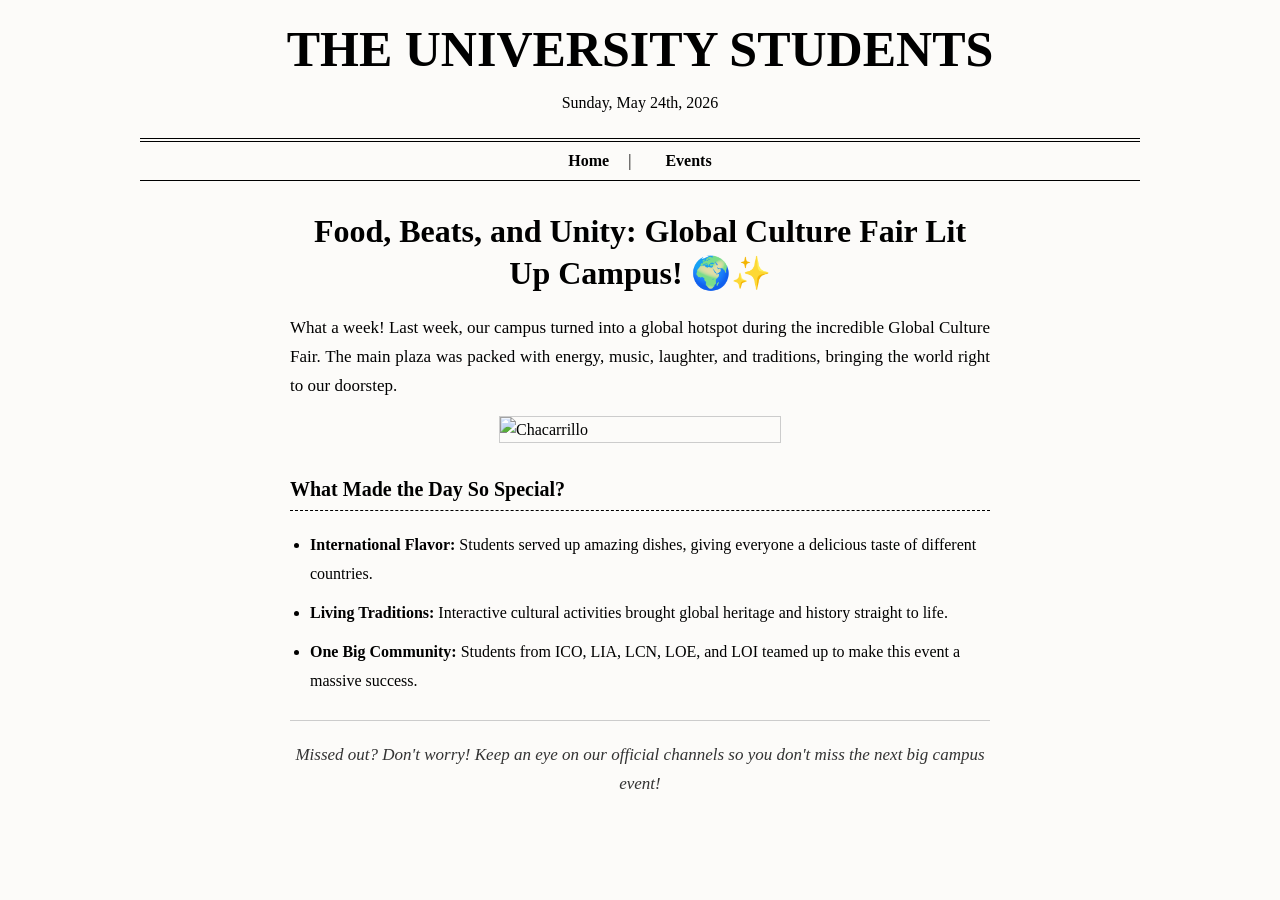
==== events.html @ 2175d579 "Add files via upload" ====
<!DOCTYPE html>
<html lang="en">
<head>
    <meta charset="UTF-8">
    <title>Events in UAEMEX - The University Students</title>
    <link rel="stylesheet" href="estilos.css">
</head>
<body>

    <!-- Cabecera del Periódico -->
    <header>
        <h1>THE UNIVERSITY STUDENTS</h1>
        <p class="fecha">Sunday, May 24th, 2026</p>
    </header>

    <!-- Enlace para regresar -->
    <nav class="menu-principal">
    	<a href="index.html">Home</a>
    	<a href="events.html">Events</a>
    </nav>

        <!-- Zona de Contenido de la Noticia -->
    <main class="seccion-noticia-individual">
        <article class="articulo-completo">
            <!-- Título Principal de la Noticia -->
            <h2 class="titulo-noticia">Food, Beats, and Unity: Global Culture Fair Lit Up Campus! 🌍✨</h2>
            
            <!-- Párrafos de Introducción -->
            <p class="parrafo-prensa">What a week! Last week, our campus turned into a global hotspot during the incredible Global Culture Fair. The main plaza was packed with energy, music, laughter, and traditions, bringing the world right to our doorstep.</p>

	    <img src="imagenes/globalCulture.jpg" alt="Chacarrillo" class="imagen-noticia">
            
            <!-- Subtítulo -->
            <h3 class="subtitulo-noticia">What Made the Day So Special?</h3>
            
            <!-- Lista de Características Destacadas -->
            <ul class="lista-detalles">
                <li><strong>International Flavor:</strong> Students served up amazing dishes, giving everyone a delicious taste of different countries.</li>
                <li><strong>Living Traditions:</strong> Interactive cultural activities brought global heritage and history straight to life.</li>
                <li><strong>One Big Community:</strong> Students from ICO, LIA, LCN, LOE, and LOI teamed up to make this event a massive success.</li>
            </ul>
            
            <hr class="separador">
            
            <!-- Párrafo de Cierre -->
            <p class="parrafo-prensa cierre-noticia">Missed out? Don't worry! Keep an eye on our official channels so you don't miss the next big campus event!</p>
        </article>
    </main>


</body>
</html>
---- estilos.css ----
/* --- TUS ESTILOS ANTERIORES SE MANTIENEN IGUAL --- */

body {
    font-family: 'Times New Roman', serif;
    max-width: 1000px;
    margin: 0 auto;
    padding: 20px;
    background-color: #fcfbf9;
}

header {
    text-align: center;
    border-bottom: 4px double #000;
    padding-bottom: 10px;
}

header h1 {
    font-size: 50px;
    margin: 0;
}

.contenedor-prensa {
    display: flex;
    gap: 30px;
}

/* --- DISEÑO DEL MENÚ PRINCIPAL --- */
.menu-principal {
    text-align: center;
    padding: 10px 0;
    border-bottom: 1px solid #000;
    margin-bottom: 20px;
}

.menu-principal a {
    text-decoration: none;
    color: #000;
    font-weight: bold;
    margin: 0 15px; /* Espaciado entre los enlaces */
}

/* Añade una barra vertical automática entre los enlaces, excepto en el último */
.menu-principal a:not(:last-child)::after {
    content: " |";
    margin-left: 15px;
    color: #000;
    font-weight: normal;
}

.noticia-principal {
    flex: 2;
    border-right: 1px solid #ccc;
    padding-right: 20px;
}

.noticias-secundarias {
    flex: 1;
}

.boton-ver-mas {
    display: inline-block;
    background-color: #000;
    color: #fff;
    padding: 8px 15px;
    text-decoration: none;
    font-weight: bold;
    font-size: 14px;
    margin-top: 15px;
    border: 1px solid #000;
}

.boton-ver-mas:hover {
    background-color: #fff;
    color: #000;
}

/* --- NUEVOS ESTILOS PARA LA PÁGINA DE EXÁMENES --- */

/* Contenedor del enlace de regresar */
.navegacion-volver {
    text-align: center;
    margin-top: 15px;
}

.enlace-volver {
    color: #000;
    font-weight: bold;
    text-decoration: none;
}

/* Caja que centra la noticia individual a lo ancho */
.seccion-noticia-individual {
    max-width: 700px;
    margin: 30px auto;
}

/* Estilos de los textos en la noticia individual */
.articulo-completo {
    line-height: 1.6;
}

.articulo-completo h2 {
    font-size: 32px;
    text-align: center;
    margin-bottom: 20px;
}

.articulo-completo .introduccion {
    font-size: 18px;
    text-align: justify;
}

/* Línea separadora clásica */
.separador {
    border: 0;
    border-top: 1px solid #ccc;
    margin: 20px 0;
}

.articulo-completo h3 {
    font-size: 20px;
    margin-bottom: 20px;
}

.articulo-completo h4 {
    font-size: 20px;
    margin-bottom: 20px;
}

.articulo-completo h5 {
    font-size: 20px;
    margin-bottom: 20px;
}

.imagen-noticia {
    width: 40%;           /* Ocupará solo el 60% del ancho de la columna */
    max-width: 500px;     /* Límite máximo para que no se vea gigante en pantallas grandes */
    height: auto;         /* Evita que la foto se deforme o se estire */
    display: block;       /* Permite centrar la imagen */
    margin: 15px auto;    /* Centra la imagen horizontalmente y da espacio arriba/abajo */
    border: 1px solid #ccc;
}

/* --- ESTILOS DE LA NOTICIA DE EVENTOS --- */

/* Título principal más llamativo */
.titulo-noticia {
    font-size: 34px;
    text-align: center;
    line-height: 1.3;
    margin-bottom: 25px;
}

/* Subtítulo intermedio */
.subtitulo-noticia {
    font-size: 22px;
    margin-top: 30px;
    margin-bottom: 15px;
    border-bottom: 1px dashed #000; /* Línea discontinua estilo prensa */
    padding-bottom: 5px;
}

/* Párrafos justificados y con buen espacio para leer */
.parrafo-prensa {
    font-size: 17px;
    text-align: justify;
    line-height: 1.7;
    margin-bottom: 15px;
}

/* Estilo para la lista de viñetas */
.lista-detalles {
    font-size: 16px;
    line-height: 1.8;
    padding-left: 20px;
    margin-bottom: 25px;
}

.lista-detalles li {
    margin-bottom: 10px; /* Espacio entre cada punto de la lista */
}

/* Texto de cierre en cursiva para dar énfasis */
.cierre-noticia {
    font-style: italic;
    text-align: center;
    color: #333;
}

/* --- CONFIGURACIÓN DE COLUMNAS DE LA PORTADA --- */
.contenedor-prensa {
    display: flex;
    gap: 40px;          /* Aumentamos la separación entre columnas */
    align-items: flex-start;
}

.noticia-principal {
    flex: 3;            /* Le damos mucho más espacio a la noticia principal (3 partes) */
    border-right: 1px solid #ccc;
    padding-right: 30px;
    
    /* ESTO OBLIGA A QUE TODO VAYA HACIA ABAJO UNO TRAS OTRO */
    display: block !important; 
}

.noticias-secundarias {
    flex: 1.2;          /* Ampliamos esta columna para que el botón no se apriete */
    min-width: 220px;   /* Evita que se encoja de más en pantallas pequeñas */
}

/* --- ESTILOS DE ELEMENTOS DE TEXTO --- */
.titulo-bienvenida {
    font-size: 28px;
    line-height: 1.3;
    margin-bottom: 20px;
    text-transform: uppercase;
    letter-spacing: 0.5px;
    display: block;     /* Ocupa todo su renglón */
}

.presentacion-texto {
    font-size: 17px;
    text-align: justify;
    line-height: 1.7;
    margin-bottom: 15px;
    display: block;     /* Ocupa todo su renglón */
}

/* --- CAJA DE AUTORES COMPLETAMENTE CORREGIDA --- */
.bloque-autores {
    margin-top: 40px;
    padding: 20px;
    border: 1px solid #000;
    background-color: #f7f5f0;
    display: block;     /* Va al fondo de la nota ocupando todo el ancho */
    clear: both;
}

.titulo-autores {
    font-size: 16px;
    margin: 0 0 15px 0;
    text-transform: uppercase;
    border-bottom: 1px solid #000;
    padding-bottom: 5px;
}

.lista-autores {
    list-style-type: square; 
    padding-left: 20px;
    margin: 0 0 15px 0;
    font-size: 15px;
    display: block;     /* Asegura que los nombres se listen verticalmente */
}

.lista-autores li {
    margin-bottom: 10px;
    display: list-item; /* Devuelve el formato de lista estándar */
}

/* --- BOTÓN DE RECUERDO AMPLIADO --- */
.boton-ver-mas {
    display: block;       /* Ahora ocupa todo el ancho de su columna lateral */
    text-align: center;   /* Centra el texto dentro del botón */
    background-color: #000;
    color: #fff;
    padding: 12px 15px;   /* Más espacio interno para que no se sienta apretado */
    text-decoration: none;
    font-weight: bold;
    font-size: 14px;
    margin-top: 15px;
    border: 1px solid #000;
}
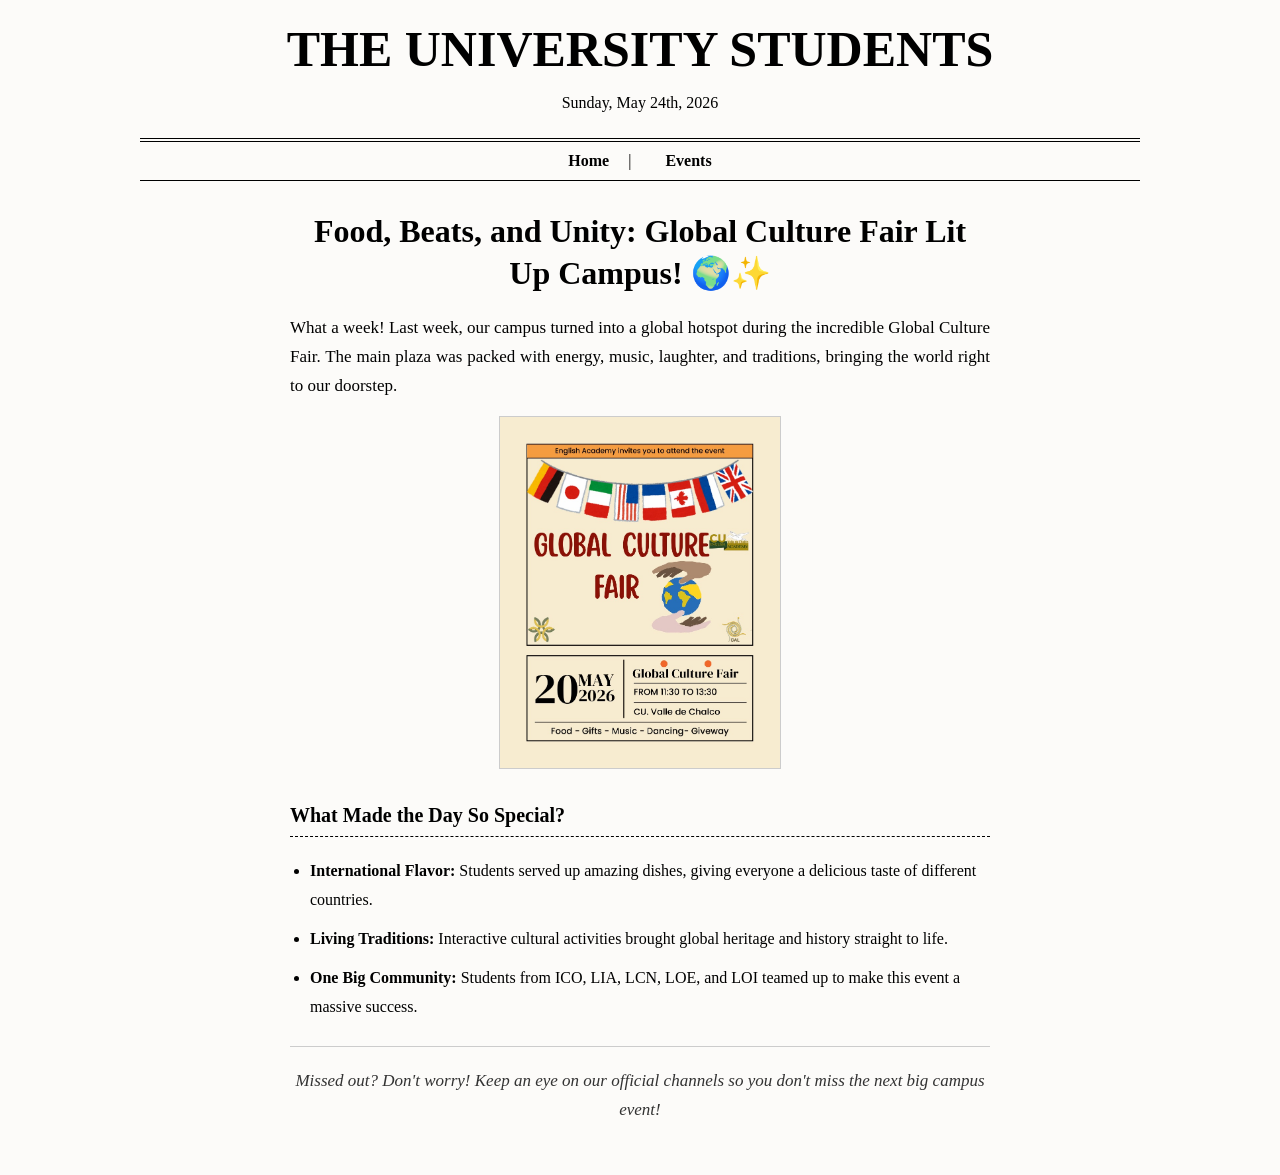
==== commit 1603fdfc: "Update events.html" ====
--- a/events.html
+++ b/events.html
@@ -28,7 +28,7 @@
             <!-- Párrafos de Introducción -->
             <p class="parrafo-prensa">What a week! Last week, our campus turned into a global hotspot during the incredible Global Culture Fair. The main plaza was packed with energy, music, laughter, and traditions, bringing the world right to our doorstep.</p>
 
-	    <img src="imagenes/globalCulture.jpg" alt="Chacarrillo" class="imagen-noticia">
+	    <img src="Imagenes/globalCulture.jpg" alt="Chacarrillo" class="imagen-noticia">
             
             <!-- Subtítulo -->
             <h3 class="subtitulo-noticia">What Made the Day So Special?</h3>
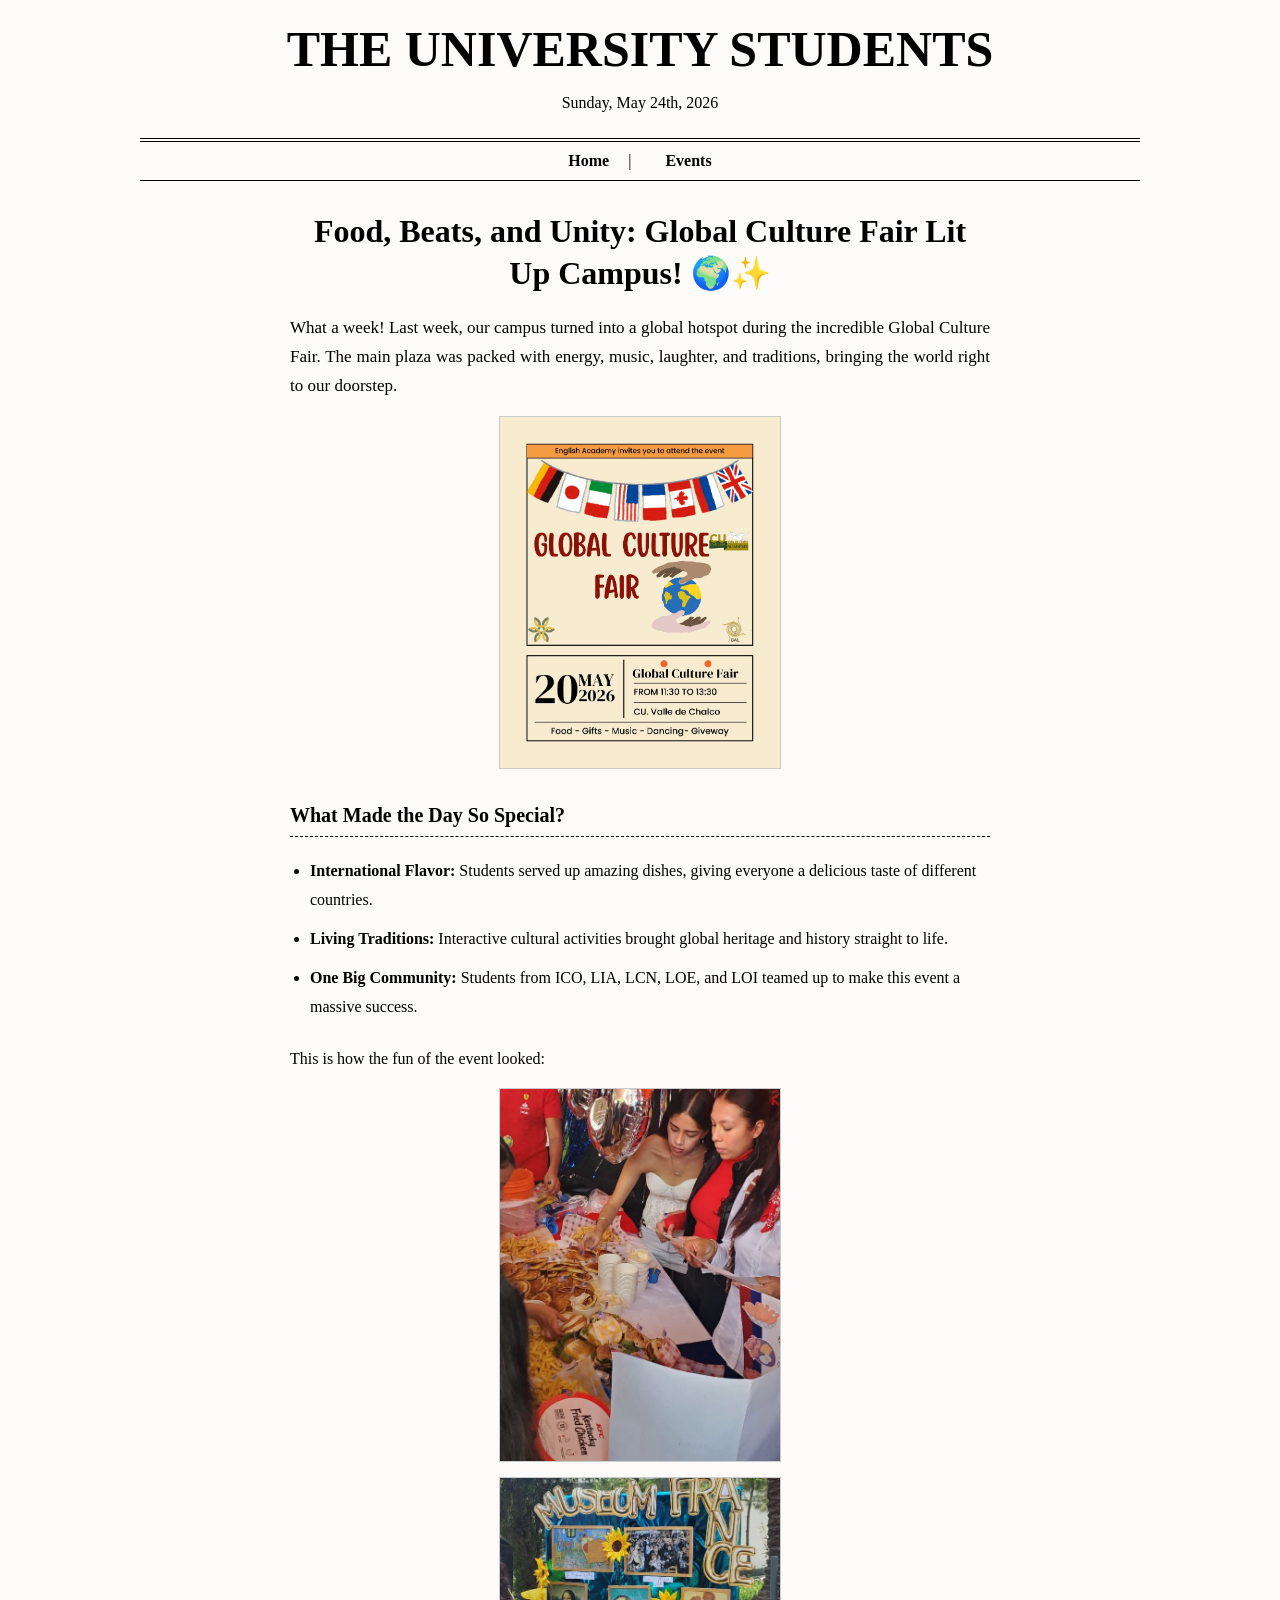
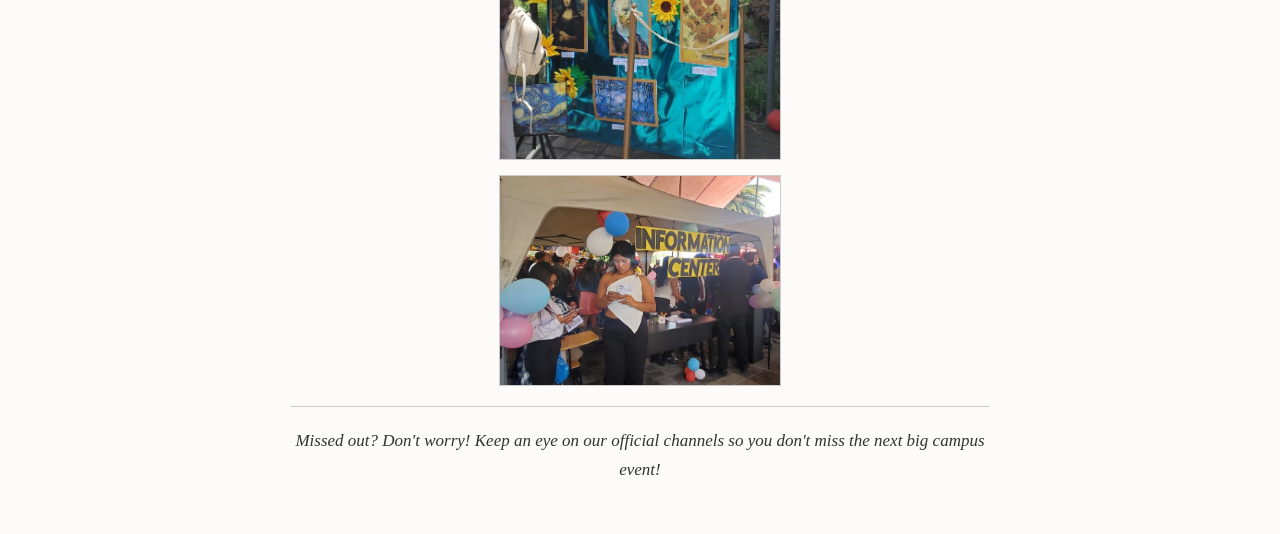
==== commit 91322ee2: "Update events.html" ====
--- a/events.html
+++ b/events.html
@@ -39,7 +39,13 @@
                 <li><strong>Living Traditions:</strong> Interactive cultural activities brought global heritage and history straight to life.</li>
                 <li><strong>One Big Community:</strong> Students from ICO, LIA, LCN, LOE, and LOI teamed up to make this event a massive success.</li>
             </ul>
-            
+
+			<p>This is how the fun of the event looked:
+			</p>
+			<img src="Imagenes/gC1.jpg" alt="Chacarrillo" class="imagen-noticia">
+			<img src="Imagenes/gC2.jpg" alt="Chacarrillo" class="imagen-noticia">
+			<img src="Imagenes/gC3.jpg" alt="Chacarrillo" class="imagen-noticia">
+			
             <hr class="separador">
             
             <!-- Párrafo de Cierre -->
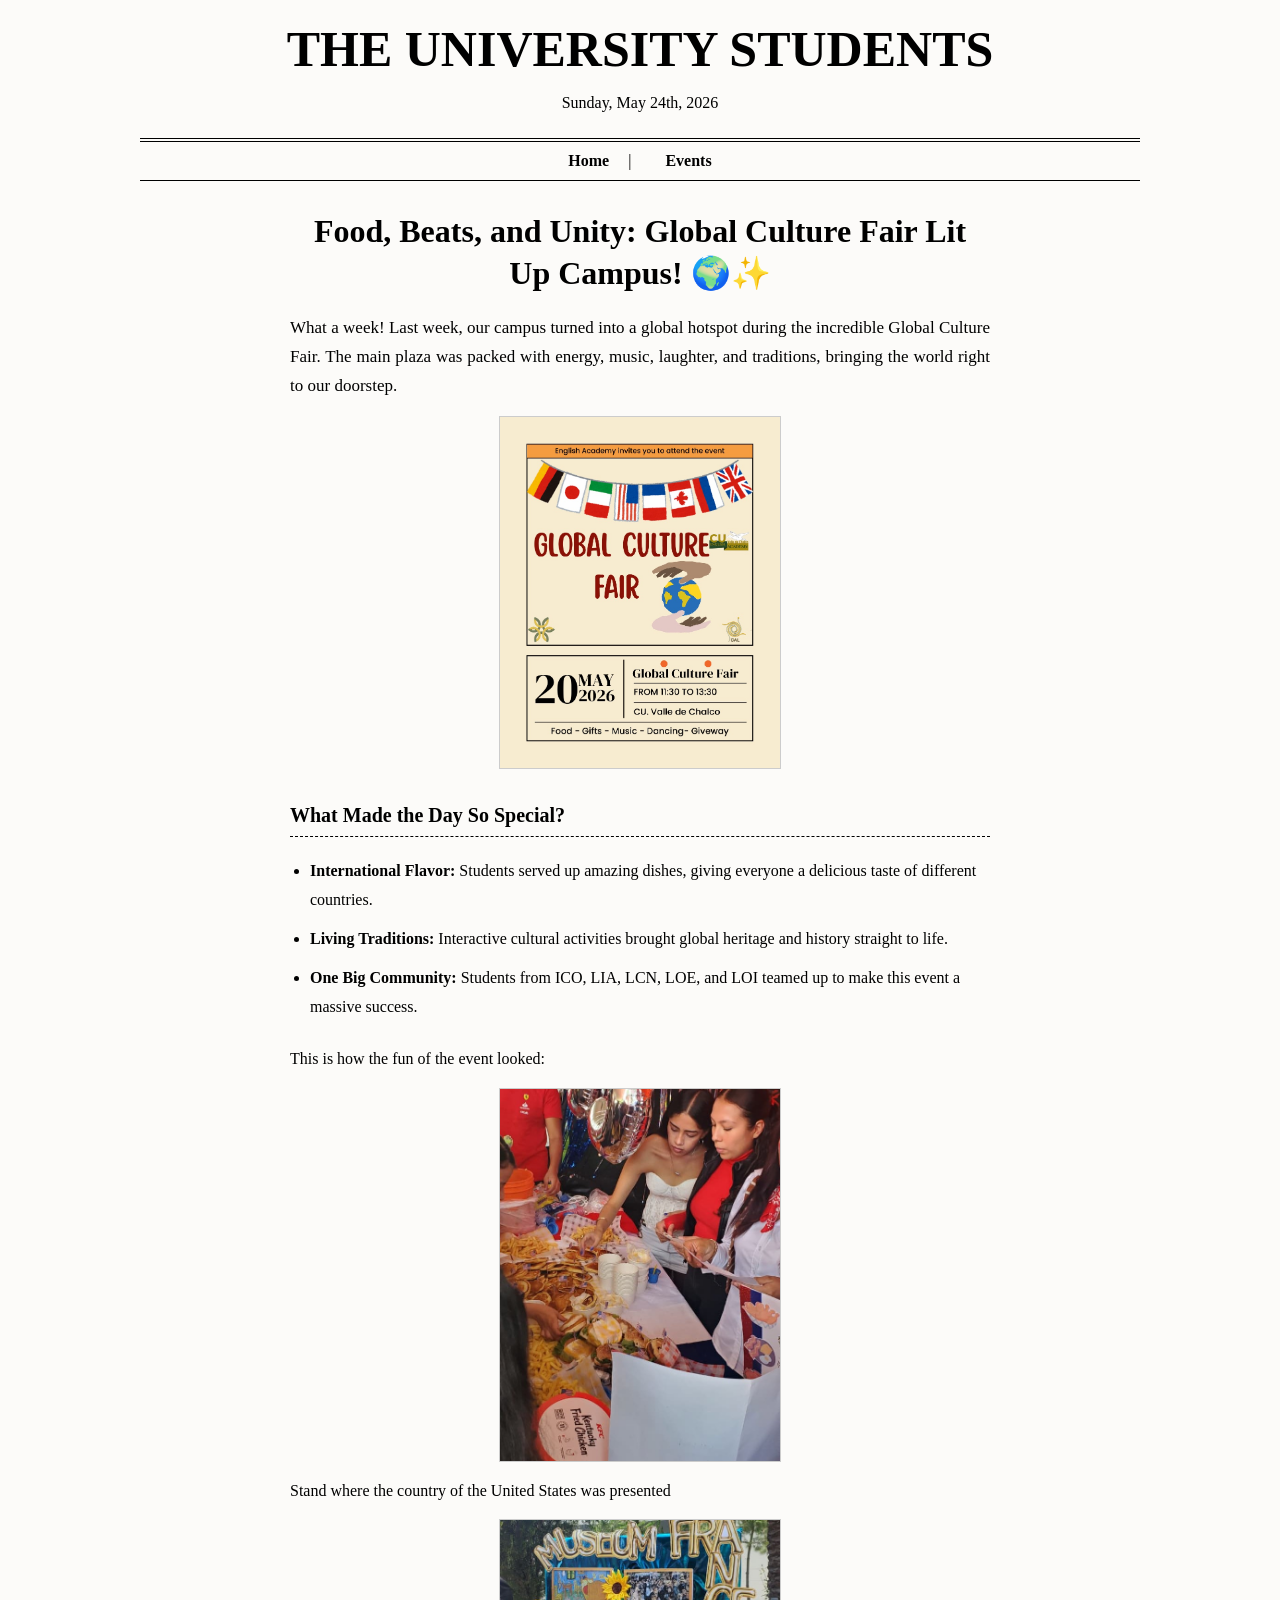
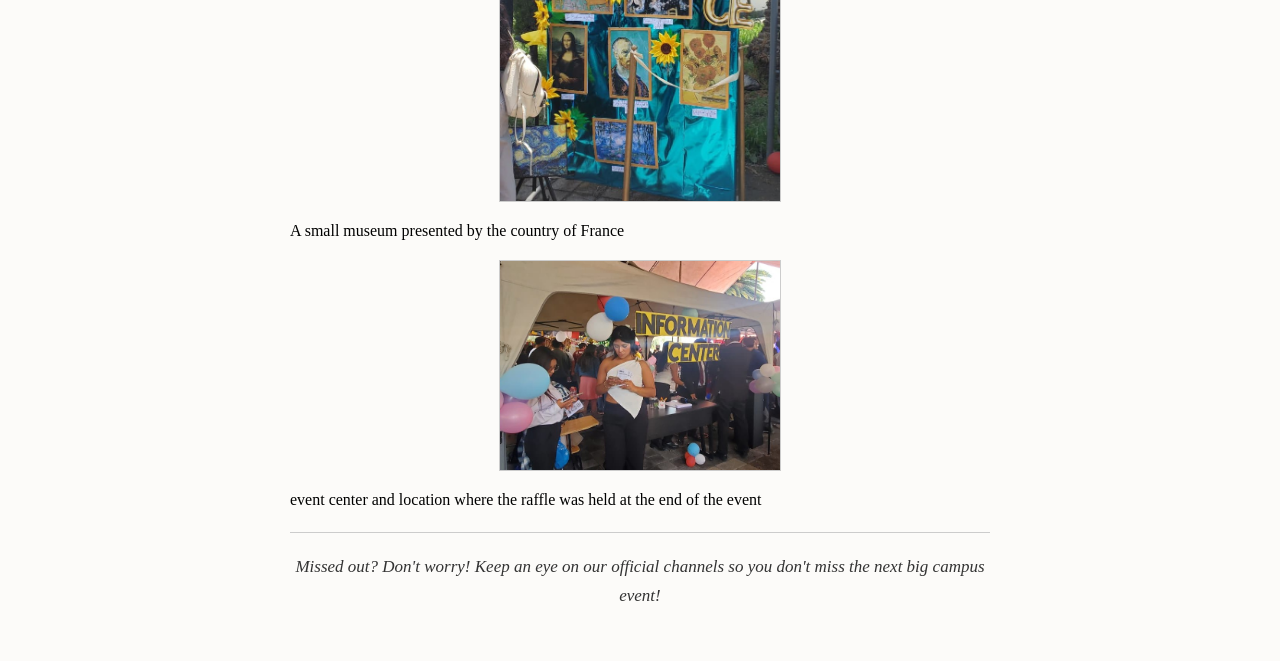
==== commit 4946c958: "Update events.html" ====
--- a/events.html
+++ b/events.html
@@ -43,8 +43,11 @@
 			<p>This is how the fun of the event looked:
 			</p>
 			<img src="Imagenes/gC1.jpg" alt="Chacarrillo" class="imagen-noticia">
+			<P class = "gC">Stand where the country of the United States was presented</P>
 			<img src="Imagenes/gC2.jpg" alt="Chacarrillo" class="imagen-noticia">
+			<P class = "gC">A small museum presented by the country of France</P>
 			<img src="Imagenes/gC3.jpg" alt="Chacarrillo" class="imagen-noticia">
+			<P class = "gC">event center and location where the raffle was held at the end of the event</P>
 			
             <hr class="separador">
             
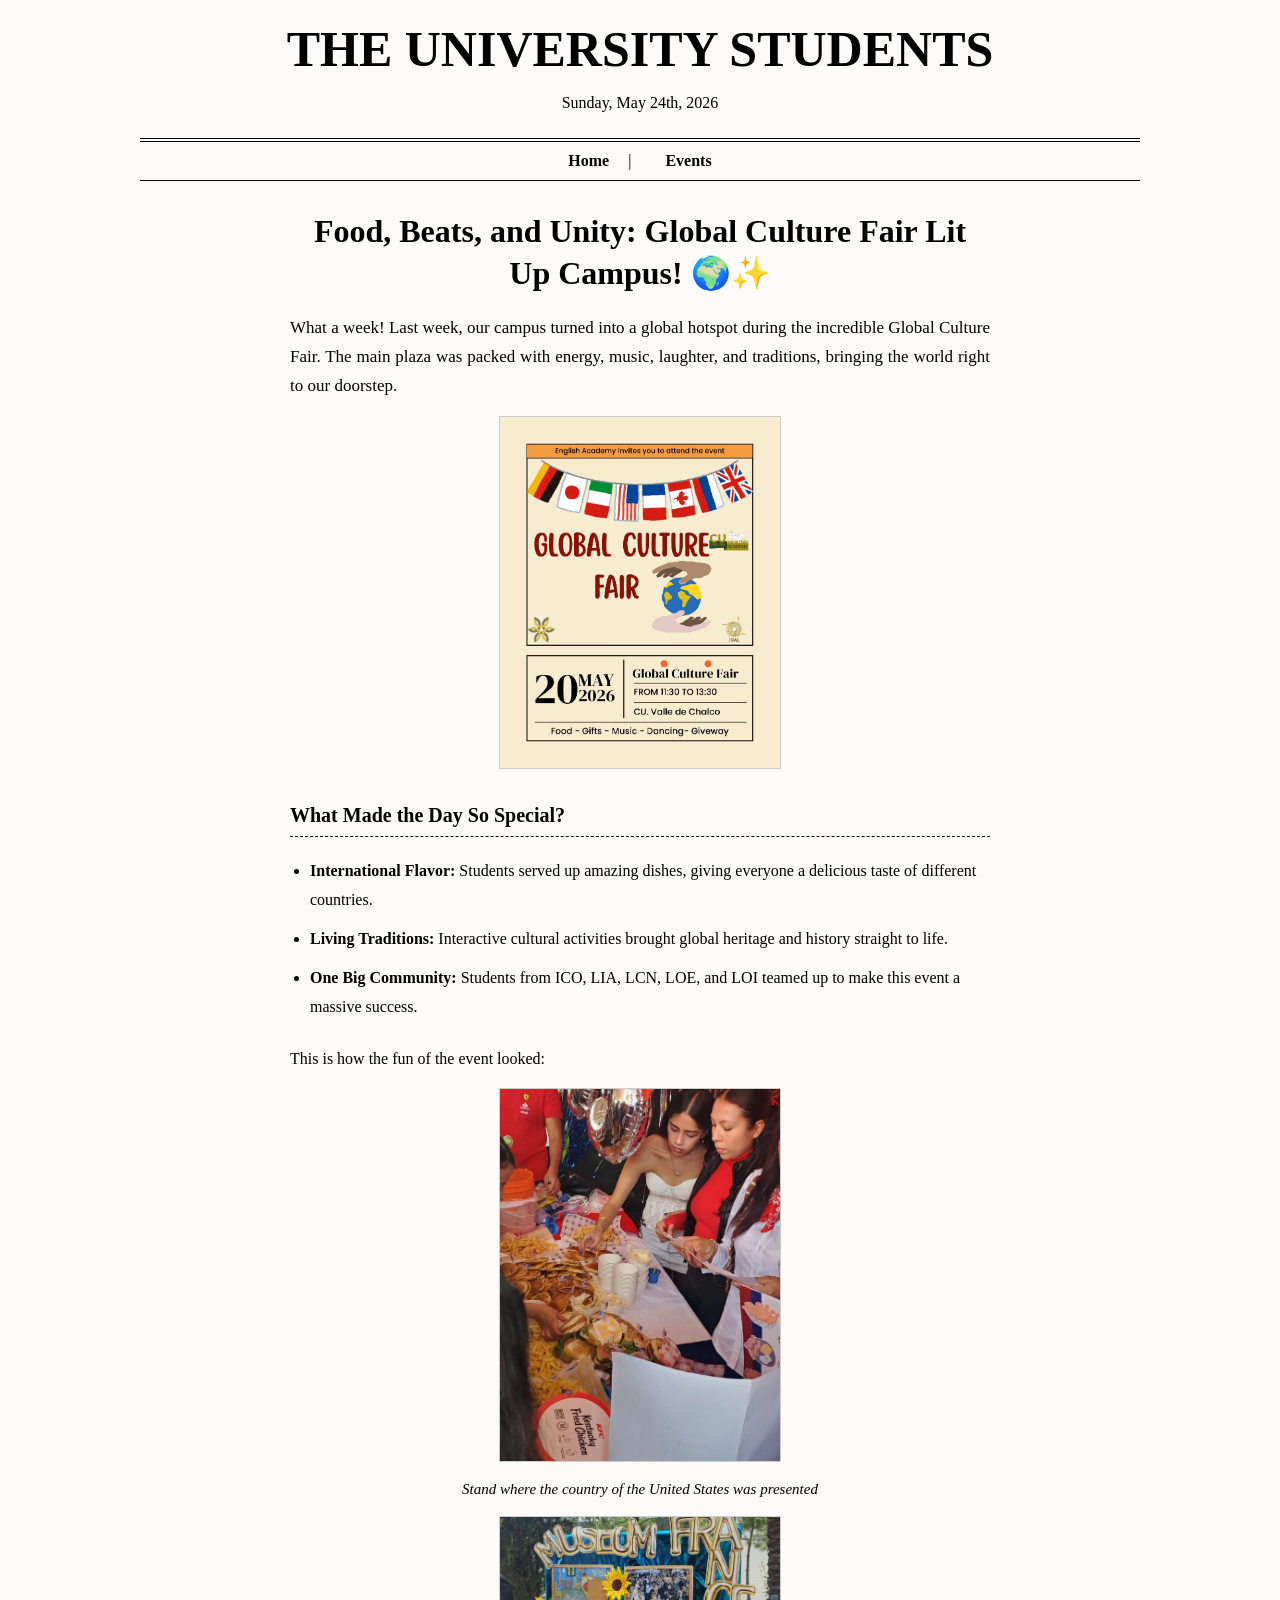
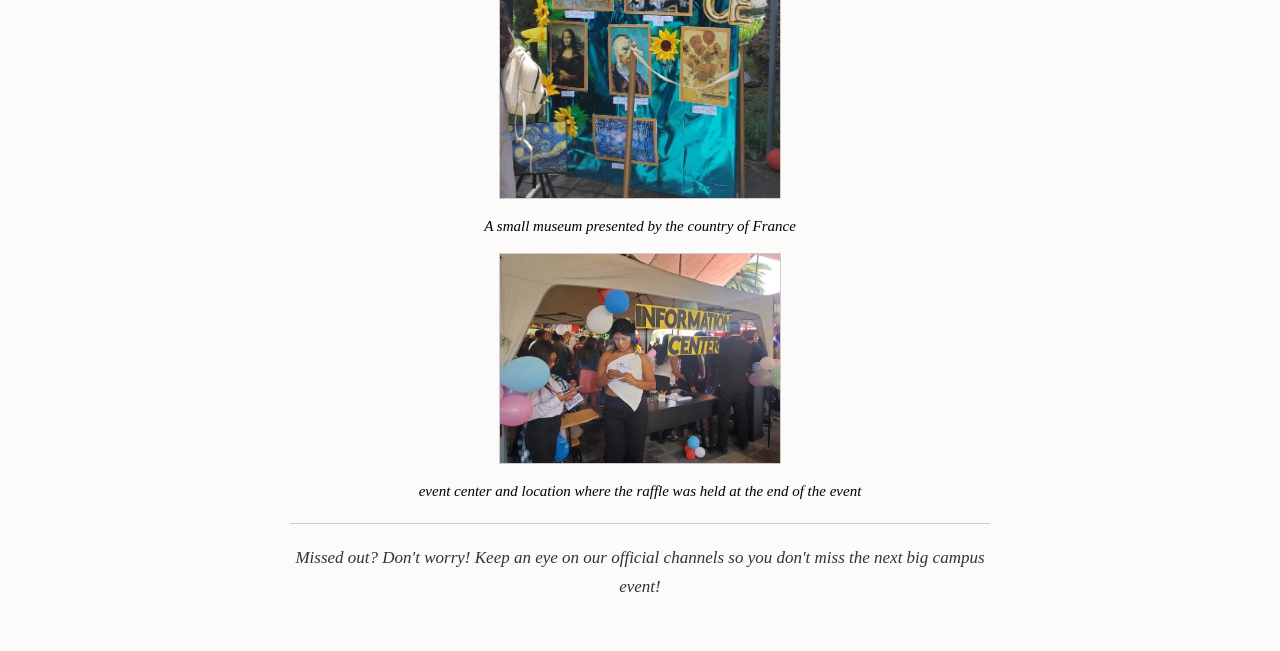
==== commit 16e9830b: "Update events.html" ====
--- a/events.html
+++ b/events.html
@@ -43,11 +43,11 @@
 			<p>This is how the fun of the event looked:
 			</p>
 			<img src="Imagenes/gC1.jpg" alt="Chacarrillo" class="imagen-noticia">
-			<P class = "gC">Stand where the country of the United States was presented</P>
+			<P class ="gC">Stand where the country of the United States was presented</P>
 			<img src="Imagenes/gC2.jpg" alt="Chacarrillo" class="imagen-noticia">
-			<P class = "gC">A small museum presented by the country of France</P>
+			<P class ="gC">A small museum presented by the country of France</P>
 			<img src="Imagenes/gC3.jpg" alt="Chacarrillo" class="imagen-noticia">
-			<P class = "gC">event center and location where the raffle was held at the end of the event</P>
+			<P class ="gC">event center and location where the raffle was held at the end of the event</P>
 			
             <hr class="separador">
             
--- a/estilos.css
+++ b/estilos.css
@@ -270,3 +270,9 @@
     margin-top: 15px;
     border: 1px solid #000;
 }
+
+.gC{
+    font-size: 15px;
+    font-style: italic;
+    text-align: center;
+}
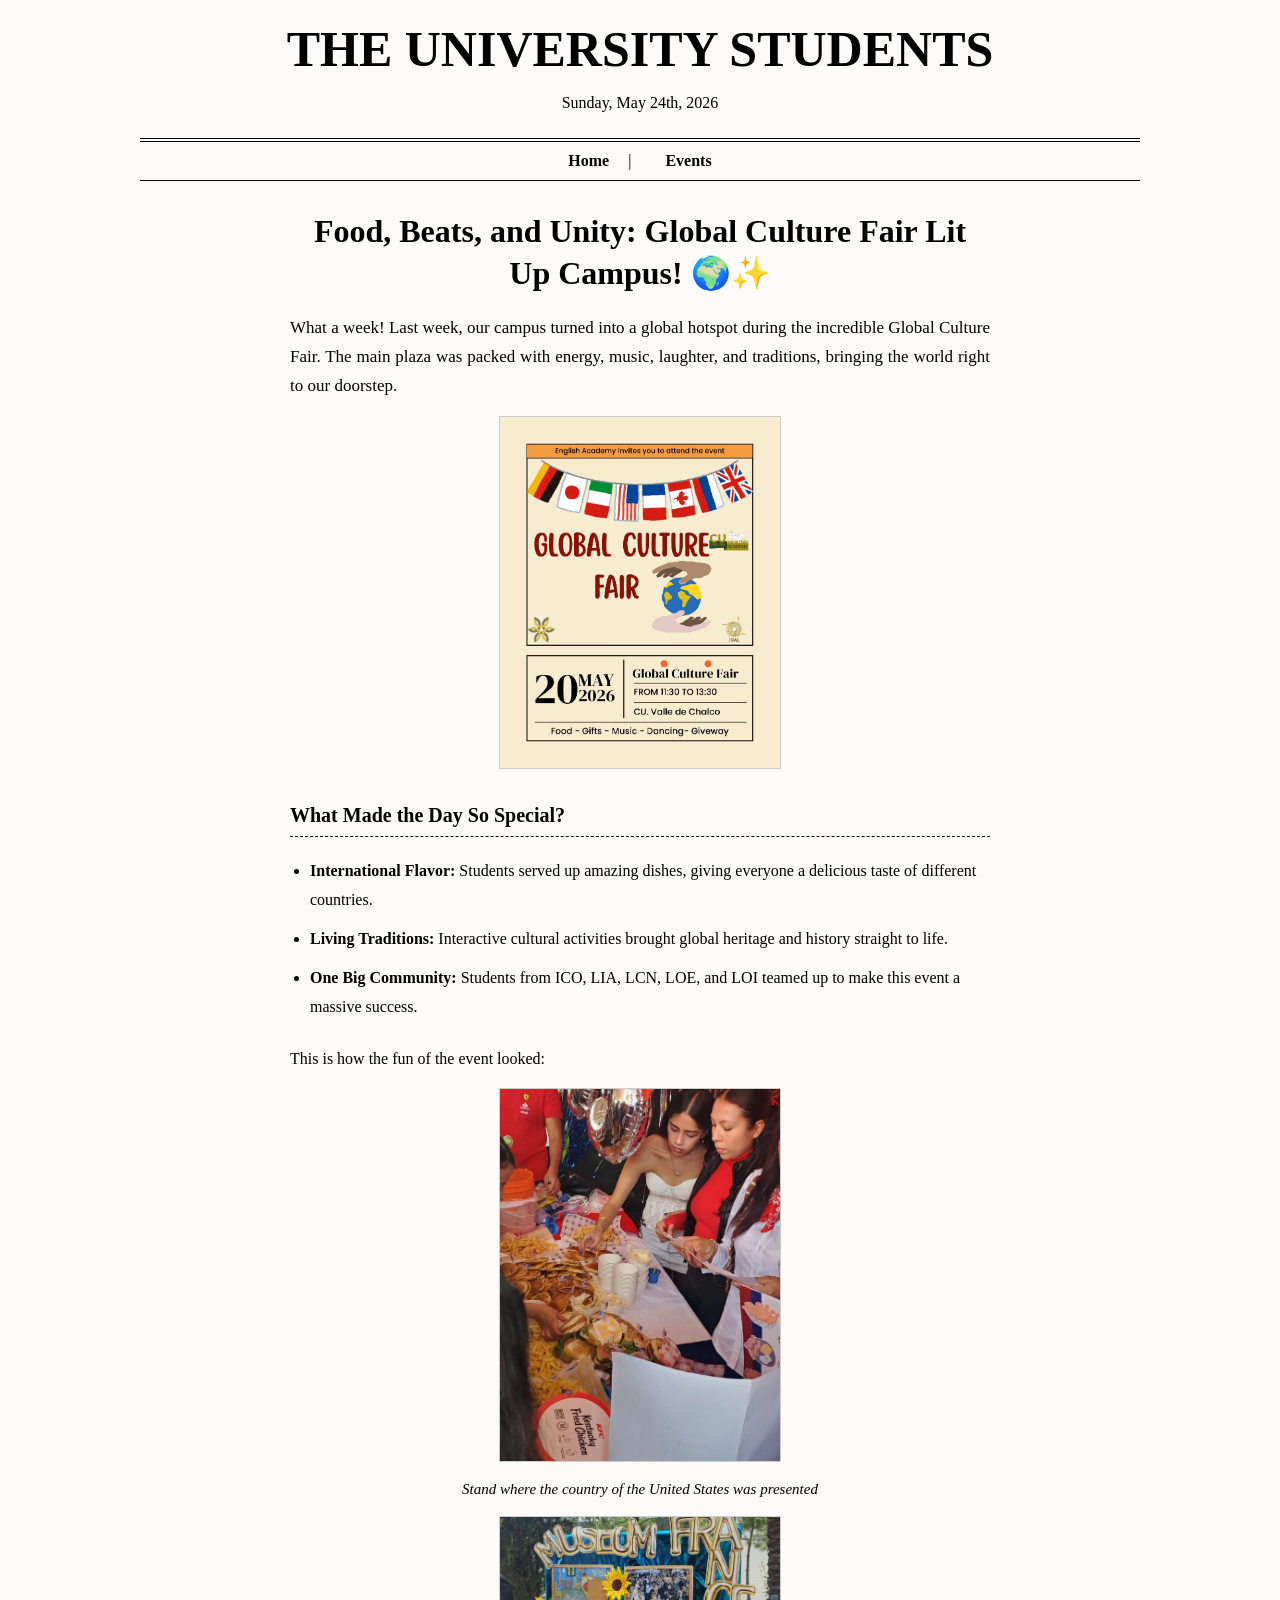
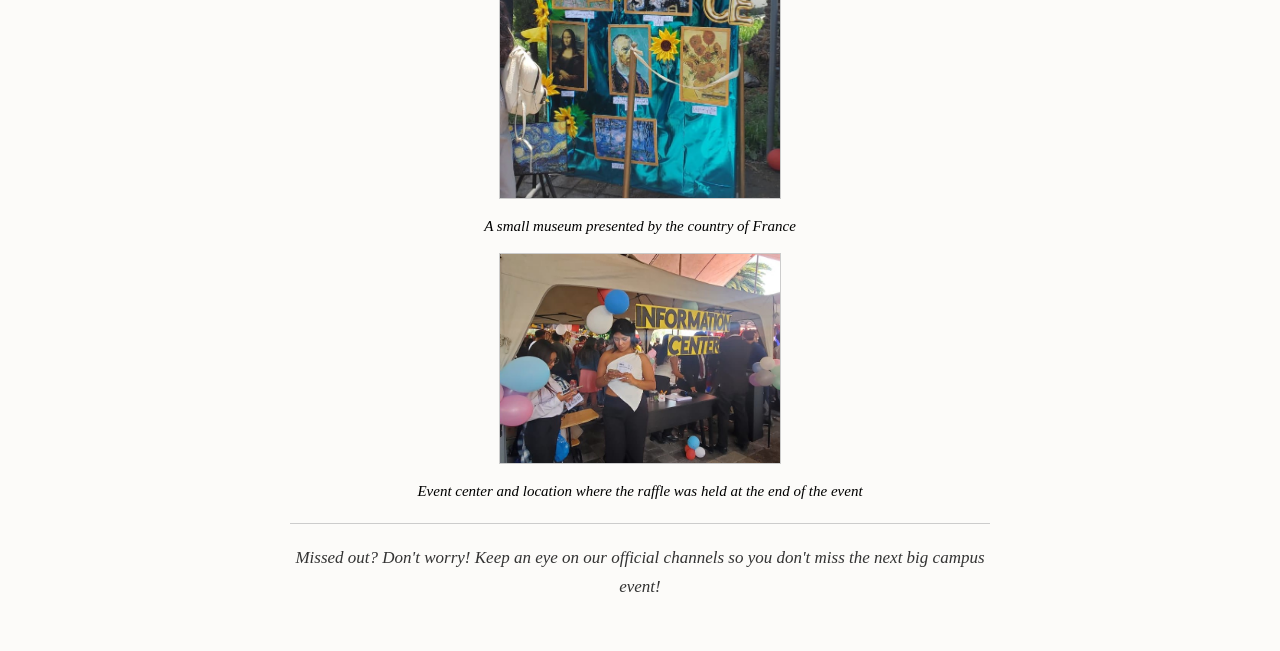
==== commit c816eec8: "Update events.html" ====
--- a/events.html
+++ b/events.html
@@ -47,7 +47,7 @@
 			<img src="Imagenes/gC2.jpg" alt="Chacarrillo" class="imagen-noticia">
 			<P class ="gC">A small museum presented by the country of France</P>
 			<img src="Imagenes/gC3.jpg" alt="Chacarrillo" class="imagen-noticia">
-			<P class ="gC">event center and location where the raffle was held at the end of the event</P>
+			<P class ="gC">Event center and location where the raffle was held at the end of the event</P>
 			
             <hr class="separador">
             
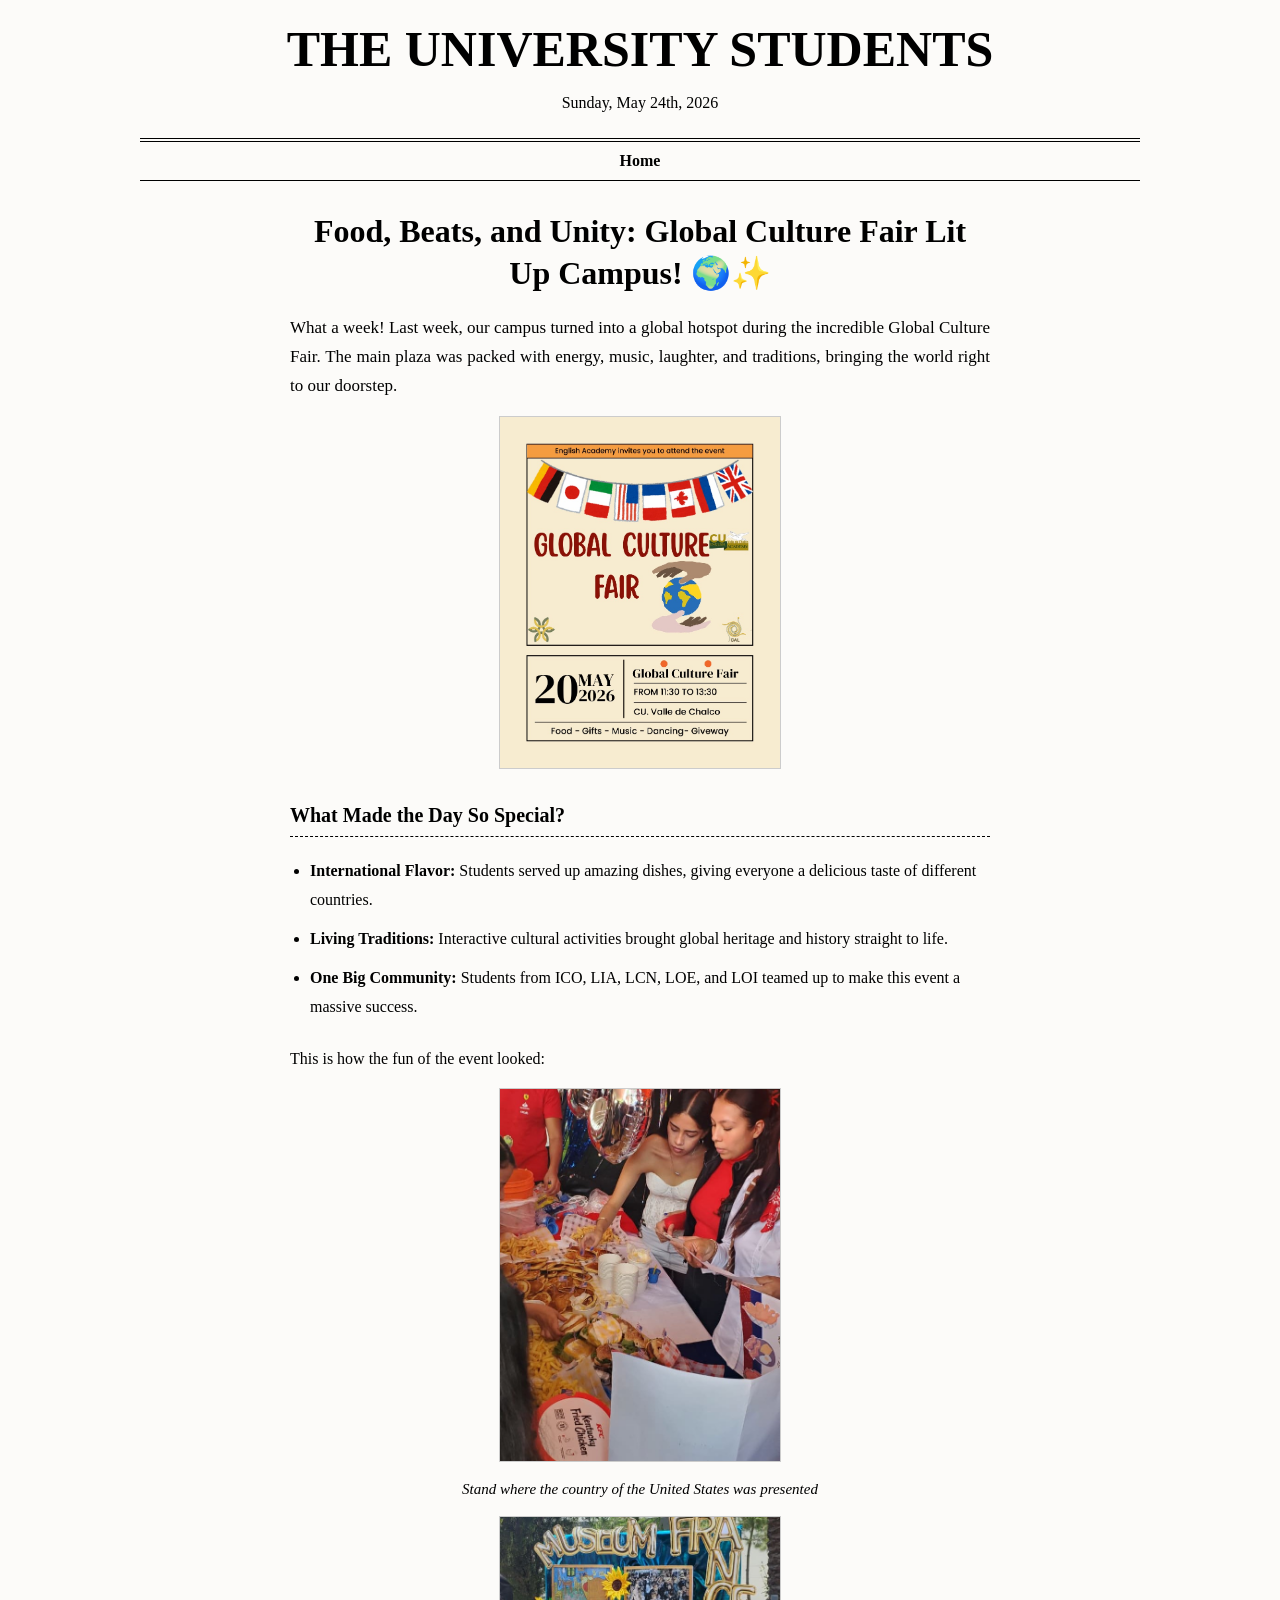
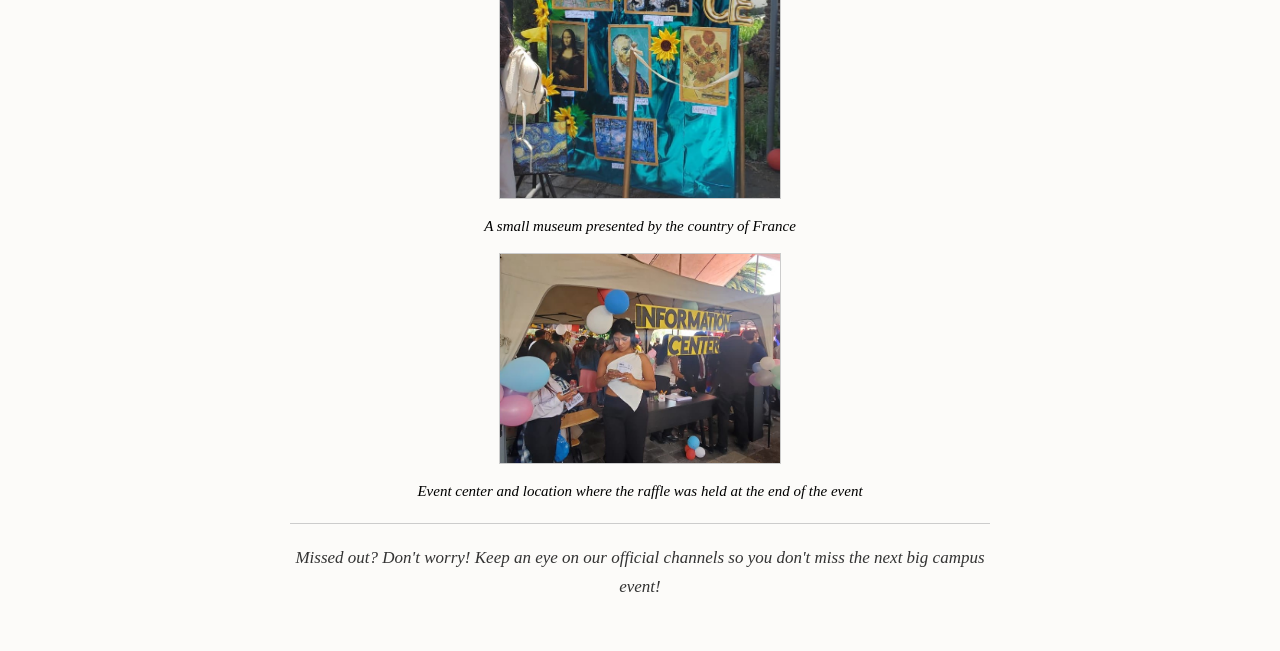
==== commit 19b07b53: "Update events.html" ====
--- a/events.html
+++ b/events.html
@@ -16,7 +16,6 @@
     <!-- Enlace para regresar -->
     <nav class="menu-principal">
     	<a href="index.html">Home</a>
-    	<a href="events.html">Events</a>
     </nav>
 
         <!-- Zona de Contenido de la Noticia -->
--- a/estilos.css
+++ b/estilos.css
@@ -1,5 +1,6 @@
-/* --- TUS ESTILOS ANTERIORES SE MANTIENEN IGUAL --- */
-
+/* ==========================================================================
+   1. ESTILOS GENERALES Y BASE DE LA PÁGINA
+   ========================================================================== */
 body {
     font-family: 'Times New Roman', serif;
     max-width: 1000px;
@@ -19,12 +20,20 @@
     margin: 0;
 }
 
-.contenedor-prensa {
-    display: flex;
-    gap: 30px;
-}
-
-/* --- DISEÑO DEL MENÚ PRINCIPAL --- */
+/* Estilo global para imágenes de noticias */
+.imagen-noticia {
+    width: 40%;
+    max-width: 500px;
+    height: auto;
+    display: block;
+    margin: 15px auto;
+    border: 1px solid #ccc;
+}
+
+
+/* ==========================================================================
+   2. MENÚ DE NAVEGACIÓN PRINCIPAL
+   ========================================================================== */
 .menu-principal {
     text-align: center;
     padding: 10px 0;
@@ -36,7 +45,7 @@
     text-decoration: none;
     color: #000;
     font-weight: bold;
-    margin: 0 15px; /* Espaciado entre los enlaces */
+    margin: 0 15px;
 }
 
 /* Añade una barra vertical automática entre los enlaces, excepto en el último */
@@ -47,175 +56,41 @@
     font-weight: normal;
 }
 
-.noticia-principal {
-    flex: 2;
-    border-right: 1px solid #ccc;
-    padding-right: 20px;
-}
-
-.noticias-secundarias {
-    flex: 1;
-}
-
-.boton-ver-mas {
-    display: inline-block;
-    background-color: #000;
-    color: #fff;
-    padding: 8px 15px;
-    text-decoration: none;
-    font-weight: bold;
-    font-size: 14px;
-    margin-top: 15px;
-    border: 1px solid #000;
-}
-
-.boton-ver-mas:hover {
-    background-color: #fff;
-    color: #000;
-}
-
-/* --- NUEVOS ESTILOS PARA LA PÁGINA DE EXÁMENES --- */
-
-/* Contenedor del enlace de regresar */
-.navegacion-volver {
-    text-align: center;
-    margin-top: 15px;
-}
-
-.enlace-volver {
-    color: #000;
-    font-weight: bold;
-    text-decoration: none;
-}
-
-/* Caja que centra la noticia individual a lo ancho */
-.seccion-noticia-individual {
-    max-width: 700px;
-    margin: 30px auto;
-}
-
-/* Estilos de los textos en la noticia individual */
-.articulo-completo {
-    line-height: 1.6;
-}
-
-.articulo-completo h2 {
-    font-size: 32px;
-    text-align: center;
-    margin-bottom: 20px;
-}
-
-.articulo-completo .introduccion {
-    font-size: 18px;
-    text-align: justify;
-}
-
-/* Línea separadora clásica */
-.separador {
-    border: 0;
-    border-top: 1px solid #ccc;
-    margin: 20px 0;
-}
-
-.articulo-completo h3 {
-    font-size: 20px;
-    margin-bottom: 20px;
-}
-
-.articulo-completo h4 {
-    font-size: 20px;
-    margin-bottom: 20px;
-}
-
-.articulo-completo h5 {
-    font-size: 20px;
-    margin-bottom: 20px;
-}
-
-.imagen-noticia {
-    width: 40%;           /* Ocupará solo el 60% del ancho de la columna */
-    max-width: 500px;     /* Límite máximo para que no se vea gigante en pantallas grandes */
-    height: auto;         /* Evita que la foto se deforme o se estire */
-    display: block;       /* Permite centrar la imagen */
-    margin: 15px auto;    /* Centra la imagen horizontalmente y da espacio arriba/abajo */
-    border: 1px solid #ccc;
-}
-
-/* --- ESTILOS DE LA NOTICIA DE EVENTOS --- */
-
-/* Título principal más llamativo */
-.titulo-noticia {
-    font-size: 34px;
-    text-align: center;
-    line-height: 1.3;
-    margin-bottom: 25px;
-}
-
-/* Subtítulo intermedio */
-.subtitulo-noticia {
-    font-size: 22px;
-    margin-top: 30px;
-    margin-bottom: 15px;
-    border-bottom: 1px dashed #000; /* Línea discontinua estilo prensa */
-    padding-bottom: 5px;
-}
-
-/* Párrafos justificados y con buen espacio para leer */
-.parrafo-prensa {
-    font-size: 17px;
-    text-align: justify;
-    line-height: 1.7;
-    margin-bottom: 15px;
-}
-
-/* Estilo para la lista de viñetas */
-.lista-detalles {
-    font-size: 16px;
-    line-height: 1.8;
-    padding-left: 20px;
-    margin-bottom: 25px;
-}
-
-.lista-detalles li {
-    margin-bottom: 10px; /* Espacio entre cada punto de la lista */
-}
-
-/* Texto de cierre en cursiva para dar énfasis */
-.cierre-noticia {
-    font-style: italic;
-    text-align: center;
-    color: #333;
-}
-
-/* --- CONFIGURACIÓN DE COLUMNAS DE LA PORTADA --- */
+
+/* ==========================================================================
+   3. ESTRUCTURA DE COLUMNAS DE LA PORTADA
+   ========================================================================== */
 .contenedor-prensa {
     display: flex;
-    gap: 40px;          /* Aumentamos la separación entre columnas */
+    gap: 40px;
     align-items: flex-start;
 }
 
+/* Formato vertical tipo párrafo clásico para la nota principal */
 .noticia-principal {
-    flex: 3;            /* Le damos mucho más espacio a la noticia principal (3 partes) */
+    flex: 3;
     border-right: 1px solid #ccc;
     padding-right: 30px;
-    
-    /* ESTO OBLIGA A QUE TODO VAYA HACIA ABAJO UNO TRAS OTRO */
     display: block !important; 
 }
 
+/* Columna lateral para avisos */
 .noticias-secundarias {
-    flex: 1.2;          /* Ampliamos esta columna para que el botón no se apriete */
-    min-width: 220px;   /* Evita que se encoja de más en pantallas pequeñas */
-}
-
-/* --- ESTILOS DE ELEMENTOS DE TEXTO --- */
+    flex: 1.2;
+    min-width: 220px;
+}
+
+
+/* ==========================================================================
+   4. CONTENIDO ESPECÍFICO DE LA PORTADA (BIENVENIDA Y INTEGRANTES)
+   ========================================================================== */
 .titulo-bienvenida {
     font-size: 28px;
     line-height: 1.3;
     margin-bottom: 20px;
     text-transform: uppercase;
     letter-spacing: 0.5px;
-    display: block;     /* Ocupa todo su renglón */
+    display: block;
 }
 
 .presentacion-texto {
@@ -223,16 +98,16 @@
     text-align: justify;
     line-height: 1.7;
     margin-bottom: 15px;
-    display: block;     /* Ocupa todo su renglón */
-}
-
-/* --- CAJA DE AUTORES COMPLETAMENTE CORREGIDA --- */
+    display: block;
+}
+
+/* Caja de créditos e integrantes */
 .bloque-autores {
     margin-top: 40px;
     padding: 20px;
     border: 1px solid #000;
     background-color: #f7f5f0;
-    display: block;     /* Va al fondo de la nota ocupando todo el ancho */
+    display: block;
     clear: both;
 }
 
@@ -245,25 +120,116 @@
 }
 
 .lista-autores {
-    list-style-type: square; 
+    list-style-type: square;
     padding-left: 20px;
     margin: 0 0 15px 0;
     font-size: 15px;
-    display: block;     /* Asegura que los nombres se listen verticalmente */
+    display: block;
 }
 
 .lista-autores li {
     margin-bottom: 10px;
-    display: list-item; /* Devuelve el formato de lista estándar */
-}
-
-/* --- BOTÓN DE RECUERDO AMPLIADO --- */
+    display: list-item;
+}
+
+
+/* ==========================================================================
+   5. CONTENIDO ESPECÍFICO DE PÁGINAS INTERNAS (EXÁMENES Y EVENTOS)
+   ========================================================================== */
+.seccion-noticia-individual {
+    max-width: 700px;
+    margin: 30px auto;
+}
+
+.articulo-completo {
+    line-height: 1.6;
+}
+
+.articulo-completo h2 {
+    font-size: 32px;
+    text-align: center;
+    margin-bottom: 20px;
+}
+
+.articulo-completo h3,
+.articulo-completo h4,
+.articulo-completo h5 {
+    font-size: 20px;
+    margin-bottom: 20px;
+}
+
+.articulo-completo .introduccion {
+    font-size: 18px;
+    text-align: justify;
+}
+
+.separador {
+    border: 0;
+    border-top: 1px solid #ccc;
+    margin: 20px 0;
+}
+
+/* Elementos de la nota de eventos */
+.titulo-noticia {
+    font-size: 34px;
+    text-align: center;
+    line-height: 1.3;
+    margin-bottom: 25px;
+}
+
+.subtitulo-noticia {
+    font-size: 22px;
+    margin-top: 30px;
+    margin-bottom: 15px;
+    border-bottom: 1px dashed #000;
+    padding-bottom: 5px;
+}
+
+.parrafo-prensa {
+    font-size: 17px;
+    text-align: justify;
+    line-height: 1.7;
+    margin-bottom: 15px;
+}
+
+.lista-detalles {
+    font-size: 16px;
+    line-height: 1.8;
+    padding-left: 20px;
+    margin-bottom: 25px;
+}
+
+.lista-detalles li {
+    margin-bottom: 10px;
+}
+
+.cierre-noticia {
+    font-style: italic;
+    text-align: center;
+    color: #333;
+}
+
+
+/* ==========================================================================
+   6. COMPONENTES DE NAVEGACIÓN SECUNDARIA Y BOTONES
+   ========================================================================== */
+.navegacion-volver {
+    text-align: center;
+    margin-top: 15px;
+}
+
+.enlace-volver {
+    color: #000;
+    font-weight: bold;
+    text-decoration: none;
+}
+
 .boton-ver-mas {
-    display: block;       /* Ahora ocupa todo el ancho de su columna lateral */
-    text-align: center;   /* Centra el texto dentro del botón */
+    display: block;
+    text-align: center;
     background-color: #000;
     color: #fff;
-    padding: 12px 15px;   /* Más espacio interno para que no se sienta apretado */
+    padding: 12px 15px;
     text-decoration: none;
     font-weight: bold;
     font-size: 14px;
@@ -271,8 +237,35 @@
     border: 1px solid #000;
 }
 
-.gC{
+.boton-ver-mas:hover {
+    background-color: #fff;
+    color: #000;
+}
+
+.gC {
     font-size: 15px;
     font-style: italic;
     text-align: center;
 }
+
+/* --- FORMATO PARA LAS IMÁGENES DE LA NOTICIA DE MAPAS --- */
+
+/* Estilo para la foto del tablero completo */
+.foto-tablero {
+    width: 80%;           /* Ocupa una buena parte del ancho de la nota */
+    max-width: 600px;
+    height: auto;
+    display: block;
+    margin: 20px auto;    /* Separación vertical y centrado horizontal */
+    border: 3px double #000; /* Borde doble estilo periódico clásico */
+}
+
+/* Estilo para el mapa de Alaska de la profesora */
+.foto-ejemplo {
+    width: 50%;           /* Más pequeña para que actúe como un ejemplo insertado */
+    max-width: 400px;
+    height: auto;
+    display: block;
+    margin: 20px auto;
+    box-shadow: 2px 2px 8px rgba(0,0,0,0.15); /* Una sombra sutil para resaltar el mapa */
+}
